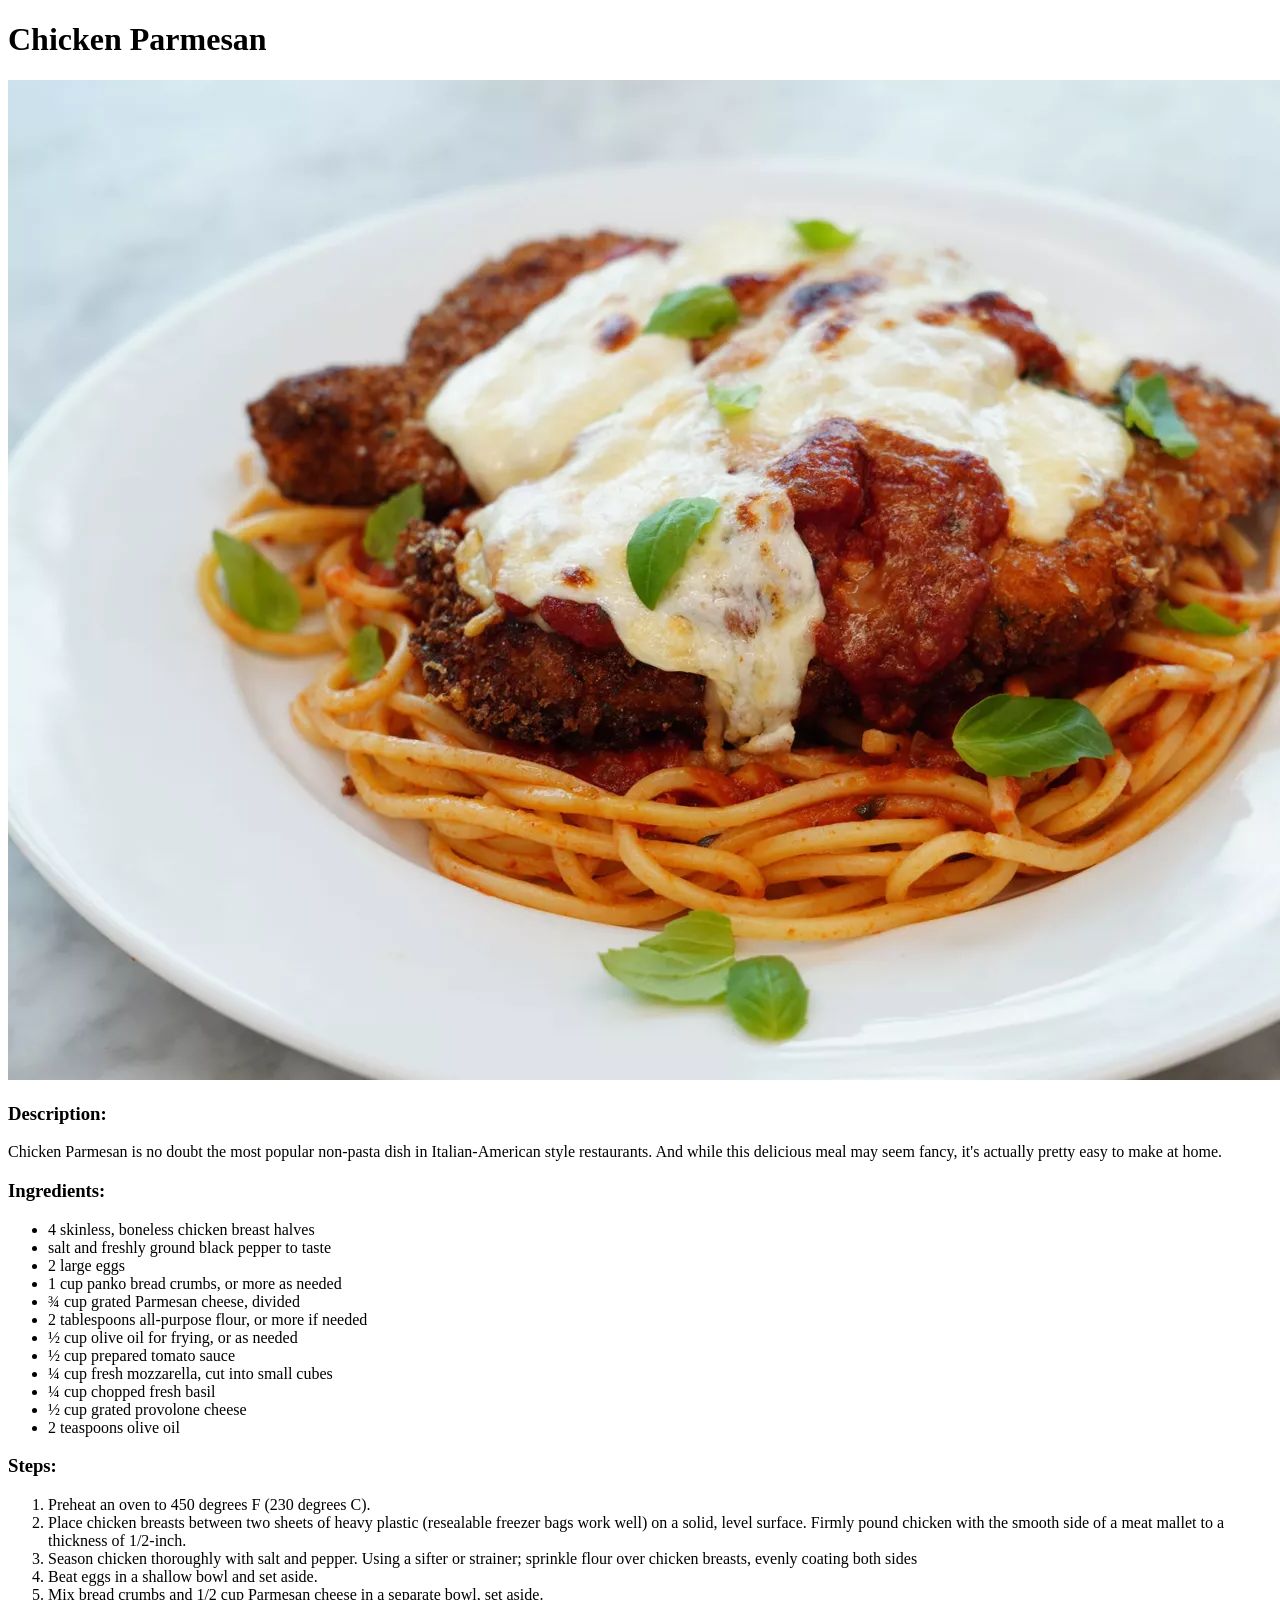
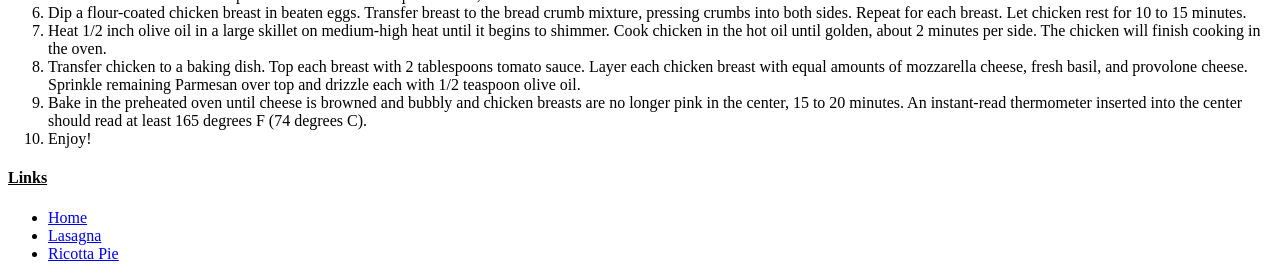
==== recipes/chicken-parm.html @ b0e854de "Link chicken-parm, ricotta-pie & home Add link to chicken-parm and ricotta-pie pages in home.html. A" ====
<!DOCTYPE html>
<html lang="en">
    <head>
        <meta charset="UTF-8">
        <title>Chicken Parmesan </title>
    </head>

    <body>
        <h1>Chicken Parmesan</h1>
        <img src="../images/chicken-parm.png" alt="Cooked chicken parmesan">
        
        <h3>Description:</h3>
        <p>
            Chicken Parmesan is no doubt the most popular non-pasta dish in 
            Italian-American style restaurants. And while this delicious meal
            may seem fancy, it's actually pretty easy to make at home. 
        </p>    

        <h3>Ingredients:</h3>
        <ul>
            <li>4 skinless, boneless chicken breast halves</li>
            <li>salt and freshly ground black pepper to taste</li>
            <li>2 large eggs</li>
            <li>1 cup panko bread crumbs, or more as needed</li>
            <li>¾ cup grated Parmesan cheese, divided</li>
            <li>2 tablespoons all-purpose flour, or more if needed</li>
            <li>½ cup olive oil for frying, or as needed</li>
            <li>½ cup prepared tomato sauce</li>
            <li>¼ cup fresh mozzarella, cut into small cubes </li>
            <li>¼ cup chopped fresh basil</li>
            <li>½ cup grated provolone cheese</li>
            <li>2 teaspoons olive oil</li>
        </ul>

        <h3>Steps:</h3>
        <ol>
            <li>Preheat an oven to 450 degrees F (230 degrees C).</li>
            <li>Place chicken breasts between two sheets of heavy plastic (resealable freezer bags work well) on a solid, level surface. Firmly pound chicken with the smooth side of a meat mallet to a thickness of 1/2-inch.</li>
            <li>Season chicken thoroughly with salt and pepper. Using a sifter or strainer; sprinkle flour over chicken breasts, evenly coating both sides</li>
            <li>Beat eggs in a shallow bowl and set aside. </li>
            <li>Mix bread crumbs and 1/2 cup Parmesan cheese in a separate bowl, set aside.</li>
            <li>Dip a flour-coated chicken breast in beaten eggs. Transfer breast to the bread crumb mixture, pressing crumbs into both sides. Repeat for each breast. Let chicken rest for 10 to 15 minutes.</li>
            <li>Heat 1/2 inch olive oil in a large skillet on medium-high heat until it begins to shimmer. Cook chicken in the hot oil until golden, about 2 minutes per side. The chicken will finish cooking in the oven.</li>
            <li>Transfer chicken to a baking dish. Top each breast with 2 tablespoons tomato sauce. Layer each chicken breast with equal amounts of mozzarella cheese, fresh basil, and provolone cheese. Sprinkle remaining Parmesan over top and drizzle each with 1/2 teaspoon olive oil.</li>
            <li>Bake in the preheated oven until cheese is browned and bubbly and chicken breasts are no longer pink in the center, 15 to 20 minutes. An instant-read thermometer inserted into the center should read at least 165 degrees F (74 degrees C).</li>
            <li>Enjoy!</li>
        </ol>
    </body>
    <h4><u>Links</u></h4>
    <ul>
        <li><a href="../index.html">Home</a></li>
        <li><a href="./lasagna.html">Lasagna</a></li>
        <li><a href="./ricotta-pie.html">Ricotta Pie</a></li>
    </ul>
</html>
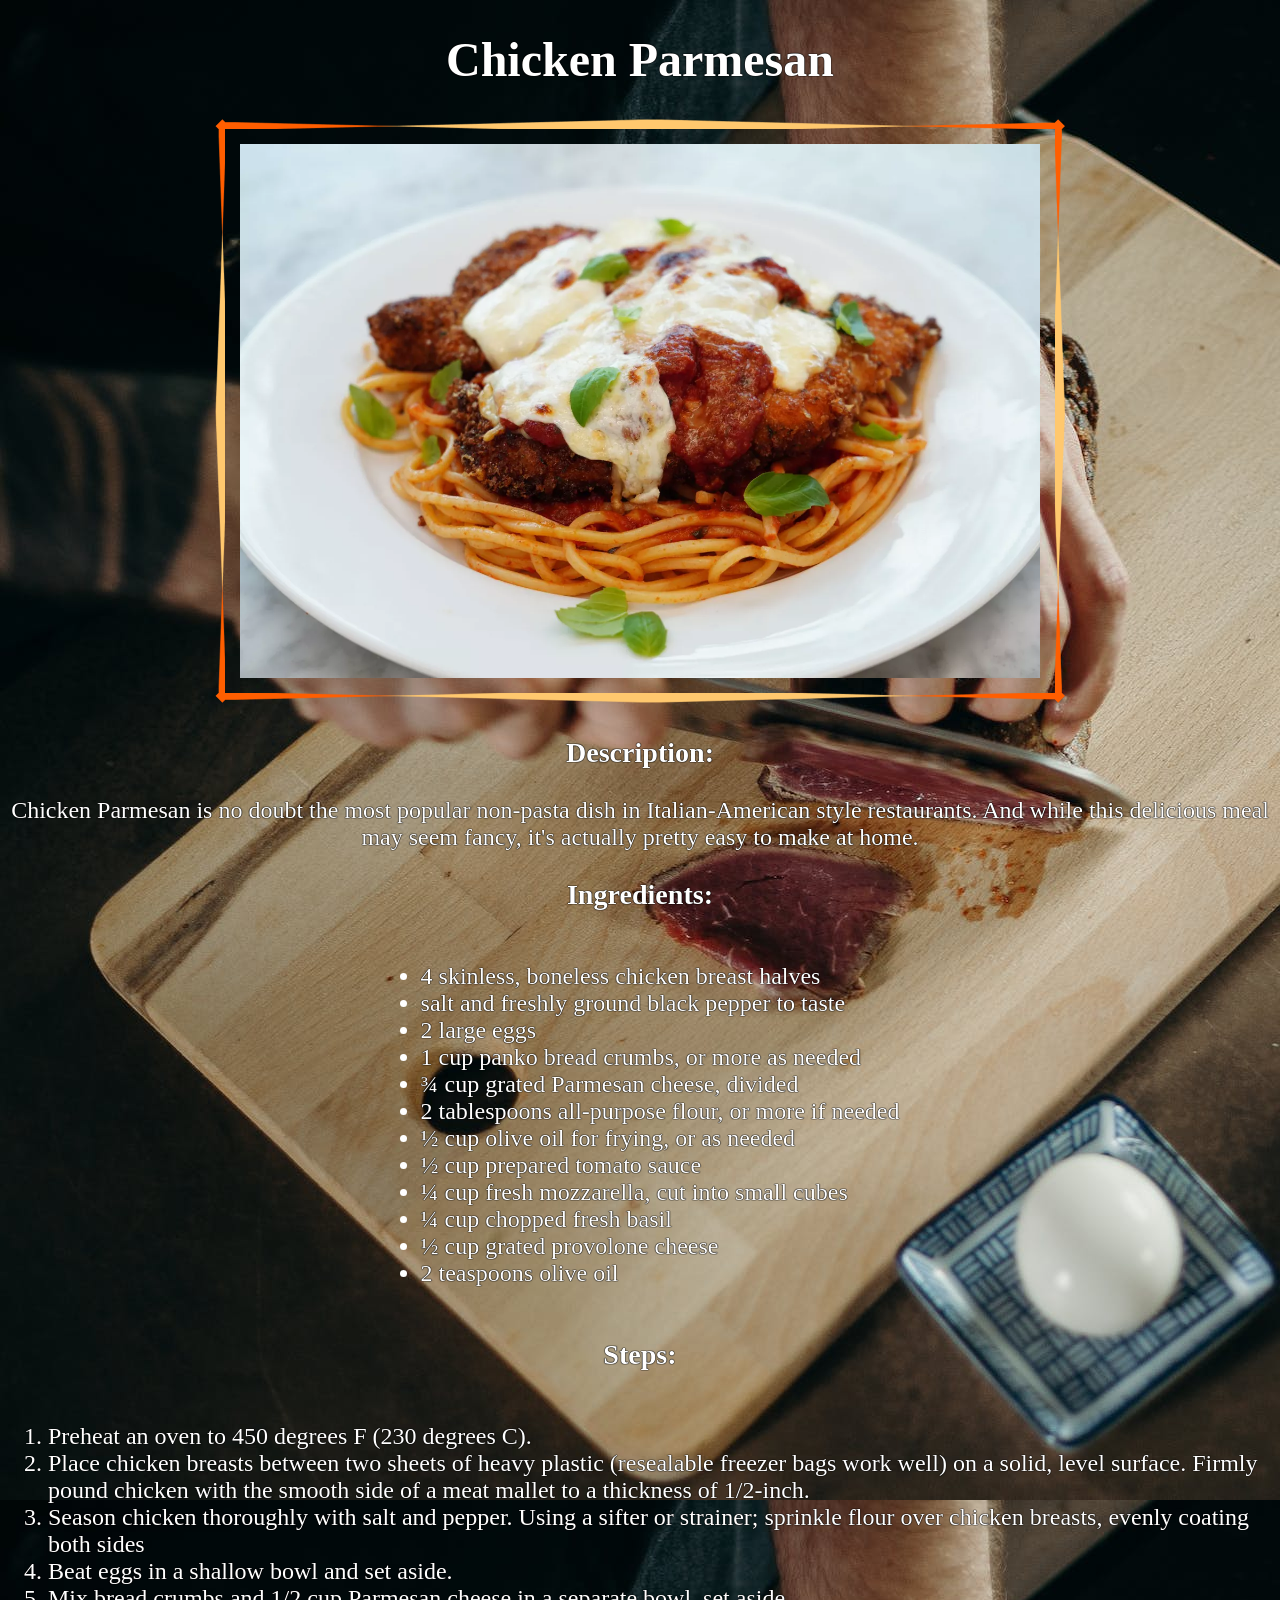
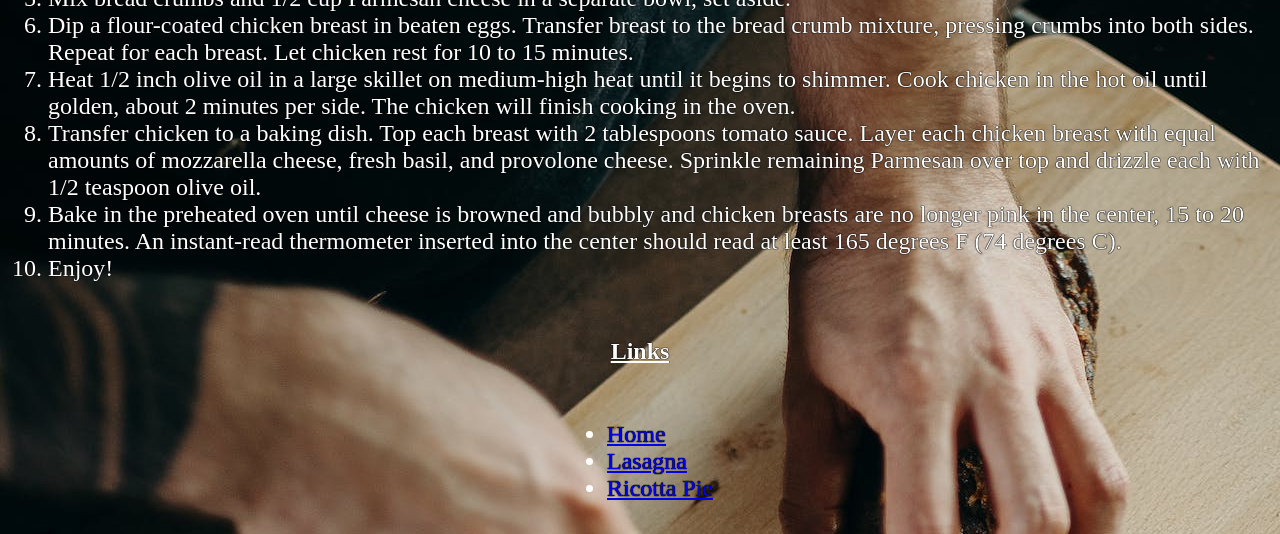
==== commit 45e2e5db: "Add styling using stylesheet across all site links styles.css adds background image to all site link" ====
--- a/recipes/chicken-parm.html
+++ b/recipes/chicken-parm.html
@@ -2,54 +2,58 @@
 <html lang="en">
     <head>
         <meta charset="UTF-8">
+        <link rel="stylesheet" href="../style/styles.css">
         <title>Chicken Parmesan </title>
     </head>
 
     <body>
-        <h1>Chicken Parmesan</h1>
-        <img src="../images/chicken-parm.png" alt="Cooked chicken parmesan">
-        
-        <h3>Description:</h3>
-        <p>
-            Chicken Parmesan is no doubt the most popular non-pasta dish in 
-            Italian-American style restaurants. And while this delicious meal
-            may seem fancy, it's actually pretty easy to make at home. 
-        </p>    
+        <div>
+            <h1>Chicken Parmesan</h1>
+            <img src="../images/chicken-parm.png" alt="Cooked chicken parmesan">
+            
+            <h3>Description:</h3>
+            <p>
+                Chicken Parmesan is no doubt the most popular non-pasta dish in 
+                Italian-American style restaurants. And while this delicious meal
+                may seem fancy, it's actually pretty easy to make at home. 
+            </p>    
+    
+            <h3>Ingredients:</h3>
+            <ul>
+                <li>4 skinless, boneless chicken breast halves</li>
+                <li>salt and freshly ground black pepper to taste</li>
+                <li>2 large eggs</li>
+                <li>1 cup panko bread crumbs, or more as needed</li>
+                <li>¾ cup grated Parmesan cheese, divided</li>
+                <li>2 tablespoons all-purpose flour, or more if needed</li>
+                <li>½ cup olive oil for frying, or as needed</li>
+                <li>½ cup prepared tomato sauce</li>
+                <li>¼ cup fresh mozzarella, cut into small cubes </li>
+                <li>¼ cup chopped fresh basil</li>
+                <li>½ cup grated provolone cheese</li>
+                <li>2 teaspoons olive oil</li>
+            </ul>
+    
+            <h3>Steps:</h3>
+            <ol>
+                <li>Preheat an oven to 450 degrees F (230 degrees C).</li>
+                <li>Place chicken breasts between two sheets of heavy plastic (resealable freezer bags work well) on a solid, level surface. Firmly pound chicken with the smooth side of a meat mallet to a thickness of 1/2-inch.</li>
+                <li>Season chicken thoroughly with salt and pepper. Using a sifter or strainer; sprinkle flour over chicken breasts, evenly coating both sides</li>
+                <li>Beat eggs in a shallow bowl and set aside. </li>
+                <li>Mix bread crumbs and 1/2 cup Parmesan cheese in a separate bowl, set aside.</li>
+                <li>Dip a flour-coated chicken breast in beaten eggs. Transfer breast to the bread crumb mixture, pressing crumbs into both sides. Repeat for each breast. Let chicken rest for 10 to 15 minutes.</li>
+                <li>Heat 1/2 inch olive oil in a large skillet on medium-high heat until it begins to shimmer. Cook chicken in the hot oil until golden, about 2 minutes per side. The chicken will finish cooking in the oven.</li>
+                <li>Transfer chicken to a baking dish. Top each breast with 2 tablespoons tomato sauce. Layer each chicken breast with equal amounts of mozzarella cheese, fresh basil, and provolone cheese. Sprinkle remaining Parmesan over top and drizzle each with 1/2 teaspoon olive oil.</li>
+                <li>Bake in the preheated oven until cheese is browned and bubbly and chicken breasts are no longer pink in the center, 15 to 20 minutes. An instant-read thermometer inserted into the center should read at least 165 degrees F (74 degrees C).</li>
+                <li>Enjoy!</li>
+            </ol>
+            <h4><u>Links</u></h4>
+            <ul>
+                <li><a href="../index.html">Home</a></li>
+                <li><a href="./lasagna.html">Lasagna</a></li>
+                <li><a href="./ricotta-pie.html">Ricotta Pie</a></li>
+            </ul>
+        </body>
 
-        <h3>Ingredients:</h3>
-        <ul>
-            <li>4 skinless, boneless chicken breast halves</li>
-            <li>salt and freshly ground black pepper to taste</li>
-            <li>2 large eggs</li>
-            <li>1 cup panko bread crumbs, or more as needed</li>
-            <li>¾ cup grated Parmesan cheese, divided</li>
-            <li>2 tablespoons all-purpose flour, or more if needed</li>
-            <li>½ cup olive oil for frying, or as needed</li>
-            <li>½ cup prepared tomato sauce</li>
-            <li>¼ cup fresh mozzarella, cut into small cubes </li>
-            <li>¼ cup chopped fresh basil</li>
-            <li>½ cup grated provolone cheese</li>
-            <li>2 teaspoons olive oil</li>
-        </ul>
-
-        <h3>Steps:</h3>
-        <ol>
-            <li>Preheat an oven to 450 degrees F (230 degrees C).</li>
-            <li>Place chicken breasts between two sheets of heavy plastic (resealable freezer bags work well) on a solid, level surface. Firmly pound chicken with the smooth side of a meat mallet to a thickness of 1/2-inch.</li>
-            <li>Season chicken thoroughly with salt and pepper. Using a sifter or strainer; sprinkle flour over chicken breasts, evenly coating both sides</li>
-            <li>Beat eggs in a shallow bowl and set aside. </li>
-            <li>Mix bread crumbs and 1/2 cup Parmesan cheese in a separate bowl, set aside.</li>
-            <li>Dip a flour-coated chicken breast in beaten eggs. Transfer breast to the bread crumb mixture, pressing crumbs into both sides. Repeat for each breast. Let chicken rest for 10 to 15 minutes.</li>
-            <li>Heat 1/2 inch olive oil in a large skillet on medium-high heat until it begins to shimmer. Cook chicken in the hot oil until golden, about 2 minutes per side. The chicken will finish cooking in the oven.</li>
-            <li>Transfer chicken to a baking dish. Top each breast with 2 tablespoons tomato sauce. Layer each chicken breast with equal amounts of mozzarella cheese, fresh basil, and provolone cheese. Sprinkle remaining Parmesan over top and drizzle each with 1/2 teaspoon olive oil.</li>
-            <li>Bake in the preheated oven until cheese is browned and bubbly and chicken breasts are no longer pink in the center, 15 to 20 minutes. An instant-read thermometer inserted into the center should read at least 165 degrees F (74 degrees C).</li>
-            <li>Enjoy!</li>
-        </ol>
-    </body>
-    <h4><u>Links</u></h4>
-    <ul>
-        <li><a href="../index.html">Home</a></li>
-        <li><a href="./lasagna.html">Lasagna</a></li>
-        <li><a href="./ricotta-pie.html">Ricotta Pie</a></li>
-    </ul>
+    </div>
 </html>
--- a/style/styles.css
+++ b/style/styles.css
@@ -0,0 +1,26 @@
+body{
+  background-image: url(../images/chef.png);
+
+}
+
+div{
+  text-align: center;
+  text-shadow: 0 0 1px black, 0 0 1px black, 0 0 1px black;
+  
+  color: white ;
+  font-size: 24px;
+}
+
+ul, 
+ol{
+  display: inline-block;
+  text-align: left;
+}
+
+img{
+  border: 10px solid transparent;
+  padding: 15px;
+  border-image: url(../images/border.png) 20 stretch;
+  width: 800px;
+  height: auto;
+}
